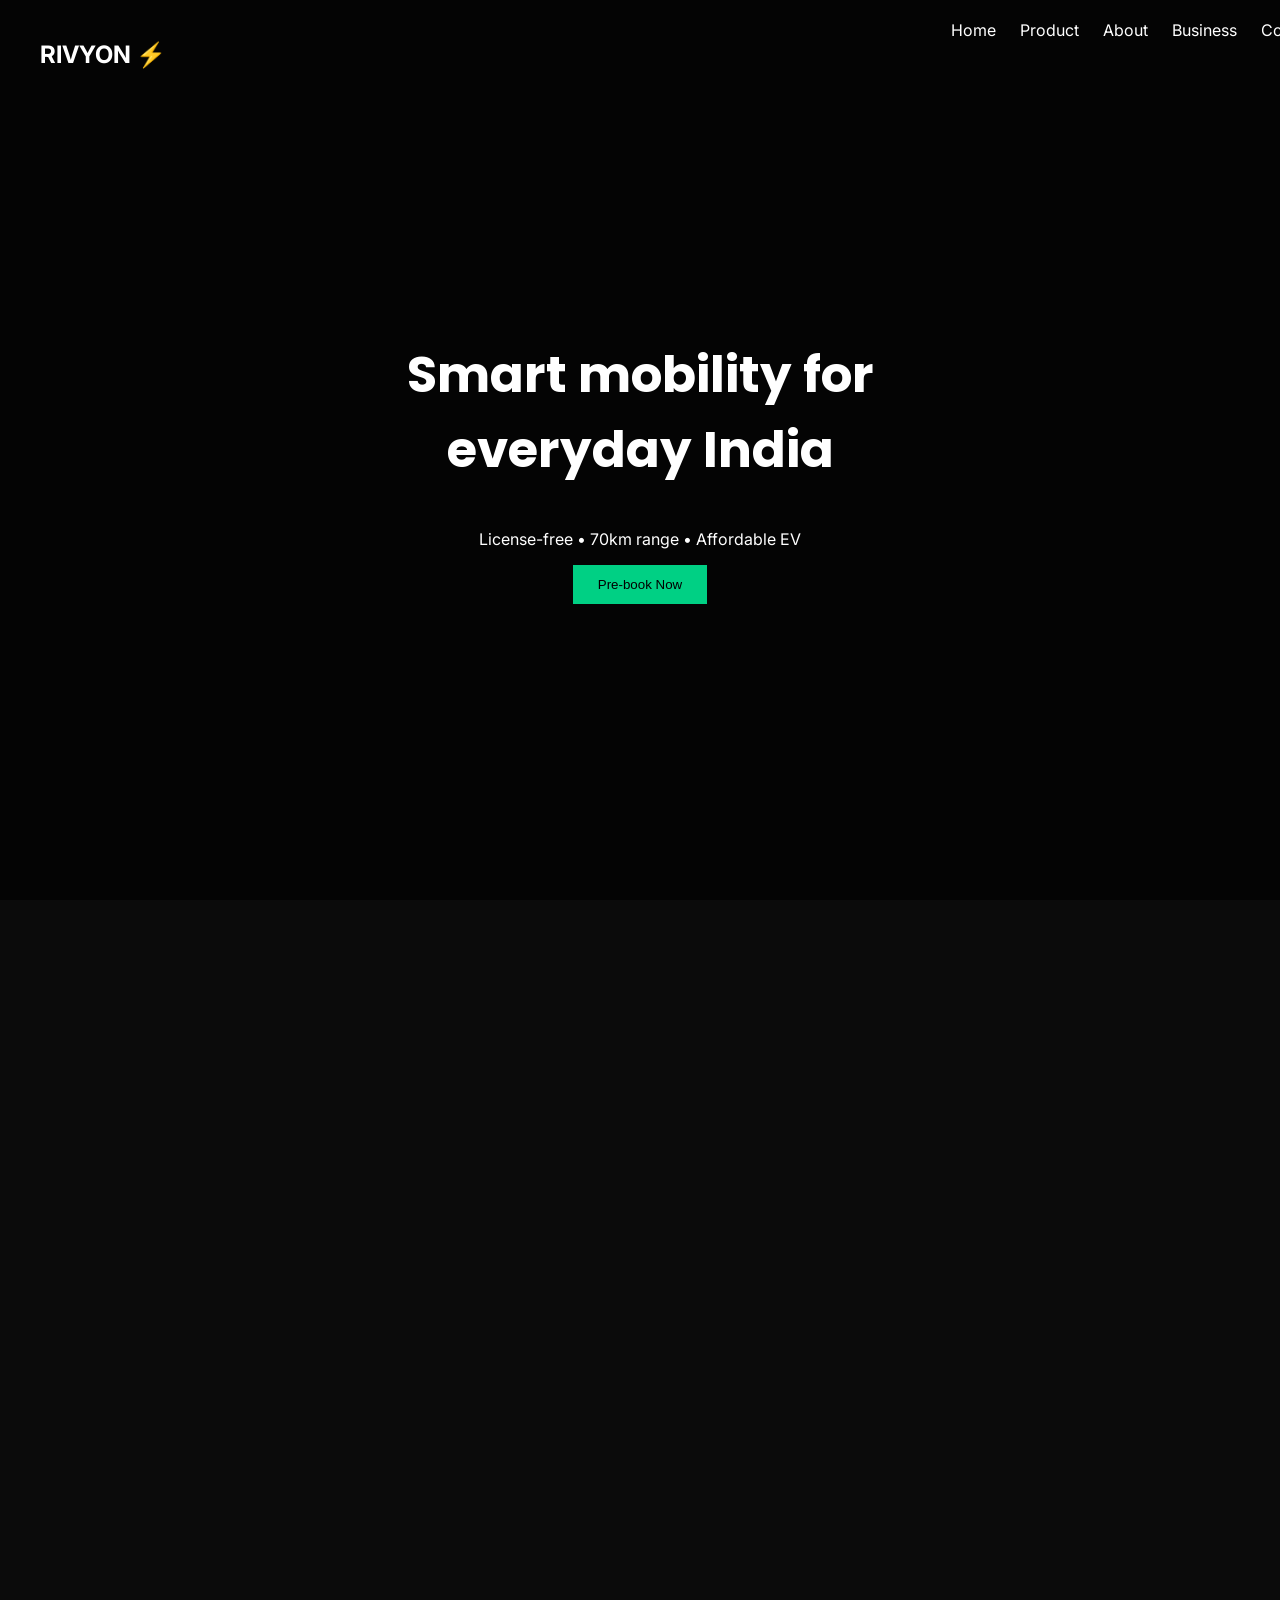
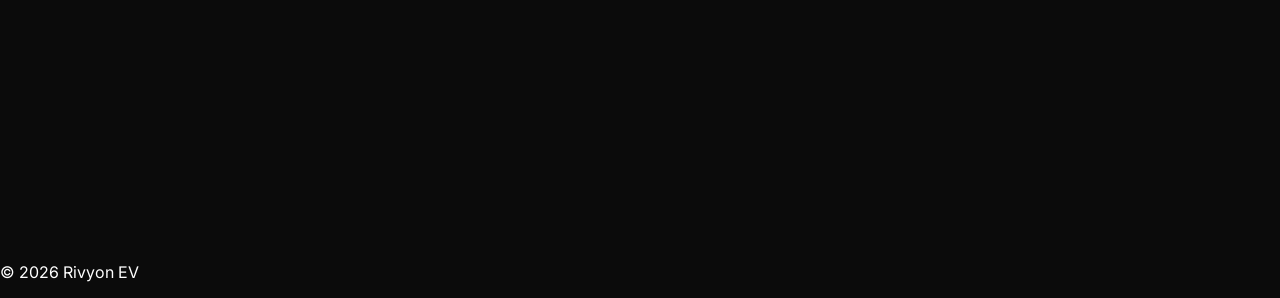
==== index.html @ c6d938d5 "Add files via upload" ====
<!DOCTYPE html>
<html lang="en">
<head>
<meta charset="UTF-8">
<meta name="viewport" content="width=device-width, initial-scale=1.0">
<title>Rivyon EV</title>

<link href="https://fonts.googleapis.com/css2?family=Poppins:wght@600&family=Inter&display=swap" rel="stylesheet">
<link rel="stylesheet" href="style.css">
</head>

<body>

<nav>
 <h2>RIVYON ⚡</h2>
  <div>
    <a href="index.html">Home</a>
    <a href="product.html">Product</a>
    <a href="about.html">About</a>
    <a href="business.html">Business</a>
    <a href="contact.html">Contact</a>
  </div>
</nav>

<!-- HERO -->
<section class="hero">
  <div class="overlay"></div>
  <div class="hero-content fade-in">
    <h1>Smart mobility for everyday India</h1>
    <p>License-free • 70km range • Affordable EV</p>
    <button class="btn">Pre-book Now</button>
  </div>
</section>

<!-- PRODUCT -->
<section class="section reveal">
  <h2>Our EV Scooter</h2>
  <img src="images/scooter.jpg" alt="EV Scooter" class="product-img">
</section>

<!-- FEATURES -->
<section class="section dark reveal">
  <h2>Why Rivyon EV?</h2>
  <div class="grid">
    <div class="card">⚡ Low Cost</div>
    <div class="card">🛵 License Free</div>
    <div class="card">🔋 Easy Charging</div>
  </div>
</section>

<!-- USERS -->
<section class="section reveal">
  <h2>Built for India</h2>
  <img src="images/users.jpg" alt="EV Users" class="user-img">
</section>

<footer>
  <p>© 2026 Rivyon EV</p>
</footer>

<script src="js/main.js"></script>

</body>
</html>
---- style.css ----
body {
  background: red;
}
body {
  margin:0;
  font-family:'Inter', sans-serif;
  background:#0b0b0b;
  color:white;
}

nav {
  display:flex;
  justify-content:space-between;
  padding:20px 40px;
  position:fixed;
  width:100%;
  z-index:100;
}

nav a {
  color:white;
  margin-left:20px;
  text-decoration:none;
}

.hero {
  height:100vh;
  background:url('../images/hero.jpg') center/cover no-repeat;
  position:relative;
}

.overlay {
  position:absolute;
  width:100%;
  height:100%;
  background:rgba(0,0,0,0.6);
}

.hero-content {
  position:absolute;
  top:50%;
  left:50%;
  transform:translate(-50%,-50%);
  text-align:center;
}

.hero h1 {
  font-size:50px;
  font-family:Poppins;
}

.btn {
  padding:12px 25px;
  background:#00D084;
  border:none;
  cursor:pointer;
}

.section {
  padding:100px 20px;
  text-align:center;
}

.dark {
  background:#111;
}

.grid {
  display:flex;
  justify-content:center;
  gap:20px;
}

.card {
  background:#222;
  padding:20px;
  border-radius:10px;
  transition:0.3s;
}

.card:hover {
  transform:translateY(-10px);
}

.product-img, .user-img {
  width:100%;
  max-width:500px;
  margin-top:20px;
  border-radius:10px;
}

.fade-in {
  animation:fadeIn 2s ease-in;
}

@keyframes fadeIn {
  from {opacity:0; transform:translateY(20px);}
  to {opacity:1; transform:translateY(0);}
}

.reveal {
  opacity:0;
  transform:translateY(50px);
  transition:1s;
}

.reveal.active {
  opacity:1;
  transform:translateY(0);
}
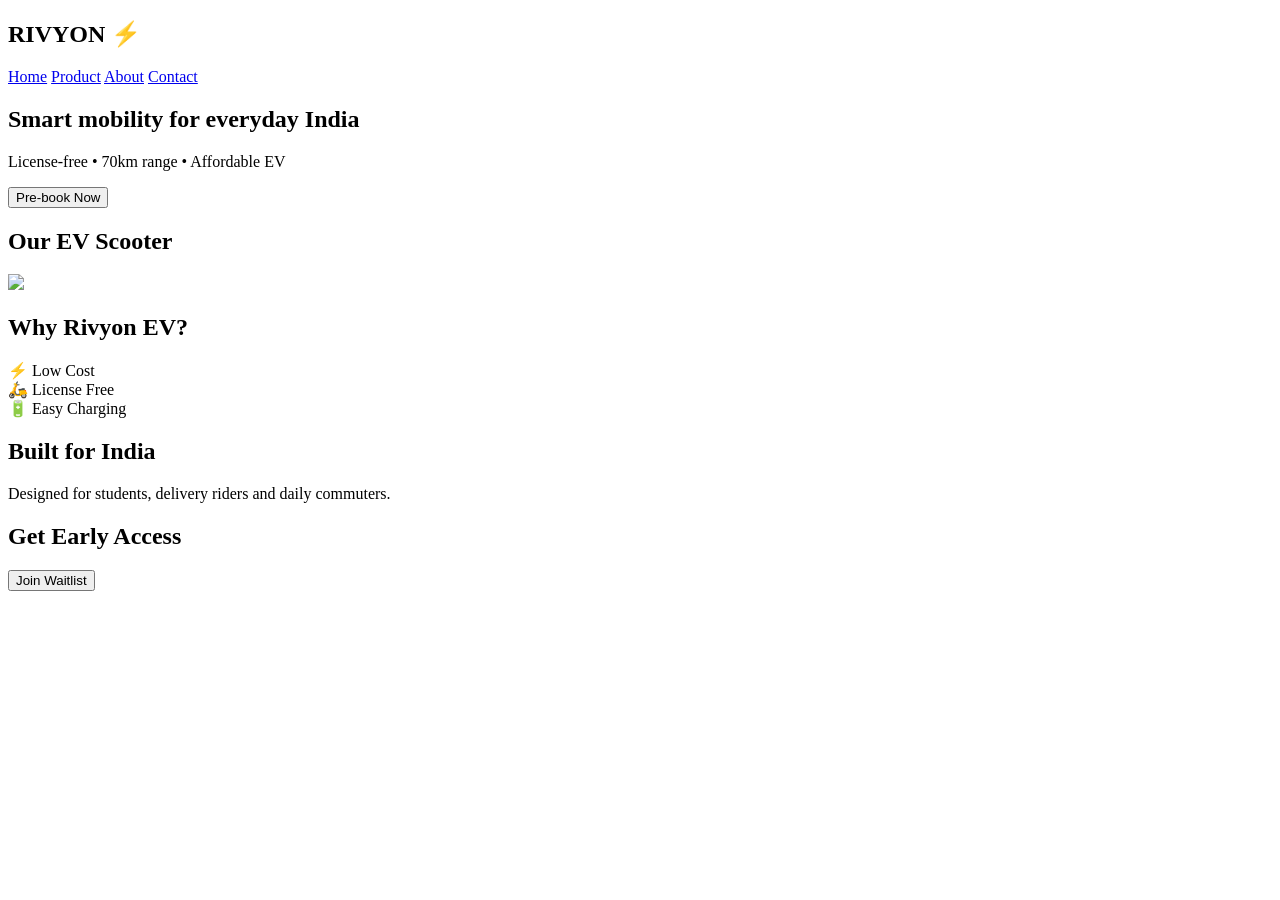
==== commit e3e39eb0: "Update index.html" ====
--- a/index.html
+++ b/index.html
@@ -6,26 +6,25 @@
 <title>Rivyon EV</title>
 
 <link href="https://fonts.googleapis.com/css2?family=Poppins:wght@600&family=Inter&display=swap" rel="stylesheet">
-<link rel="stylesheet" href="style.css">
+<link rel="stylesheet" href="css/style.css">
 </head>
 
 <body>
 
-<nav>
- <h2>RIVYON ⚡</h2>
+<nav class="nav">
+  <h2>RIVYON ⚡</h2>
   <div>
-    <a href="index.html">Home</a>
-    <a href="product.html">Product</a>
-    <a href="about.html">About</a>
-    <a href="business.html">Business</a>
-    <a href="contact.html">Contact</a>
+    <a href="#">Home</a>
+    <a href="#product">Product</a>
+    <a href="#about">About</a>
+    <a href="#contact">Contact</a>
   </div>
 </nav>
 
 <!-- HERO -->
 <section class="hero">
   <div class="overlay"></div>
-  <div class="hero-content fade-in">
+  <div class="hero-content">
     <h1>Smart mobility for everyday India</h1>
     <p>License-free • 70km range • Affordable EV</p>
     <button class="btn">Pre-book Now</button>
@@ -33,13 +32,13 @@
 </section>
 
 <!-- PRODUCT -->
-<section class="section reveal">
+<section class="section" id="product">
   <h2>Our EV Scooter</h2>
-  <img src="images/scooter.jpg" alt="EV Scooter" class="product-img">
+  <img src="images/scooter.jpg" class="product-img">
 </section>
 
 <!-- FEATURES -->
-<section class="section dark reveal">
+<section class="section glass">
   <h2>Why Rivyon EV?</h2>
   <div class="grid">
     <div class="card">⚡ Low Cost</div>
@@ -48,17 +47,17 @@
   </div>
 </section>
 
-<!-- USERS -->
-<section class="section reveal">
+<!-- ABOUT -->
+<section class="section" id="about">
   <h2>Built for India</h2>
-  <img src="images/users.jpg" alt="EV Users" class="user-img">
+  <p>Designed for students, delivery riders and daily commuters.</p>
 </section>
 
-<footer>
-  <p>© 2026 Rivyon EV</p>
-</footer>
-
-<script src="js/main.js"></script>
+<!-- CONTACT -->
+<section class="section glass" id="contact">
+  <h2>Get Early Access</h2>
+  <button class="btn">Join Waitlist</button>
+</section>
 
 </body>
-</html>+</html>
